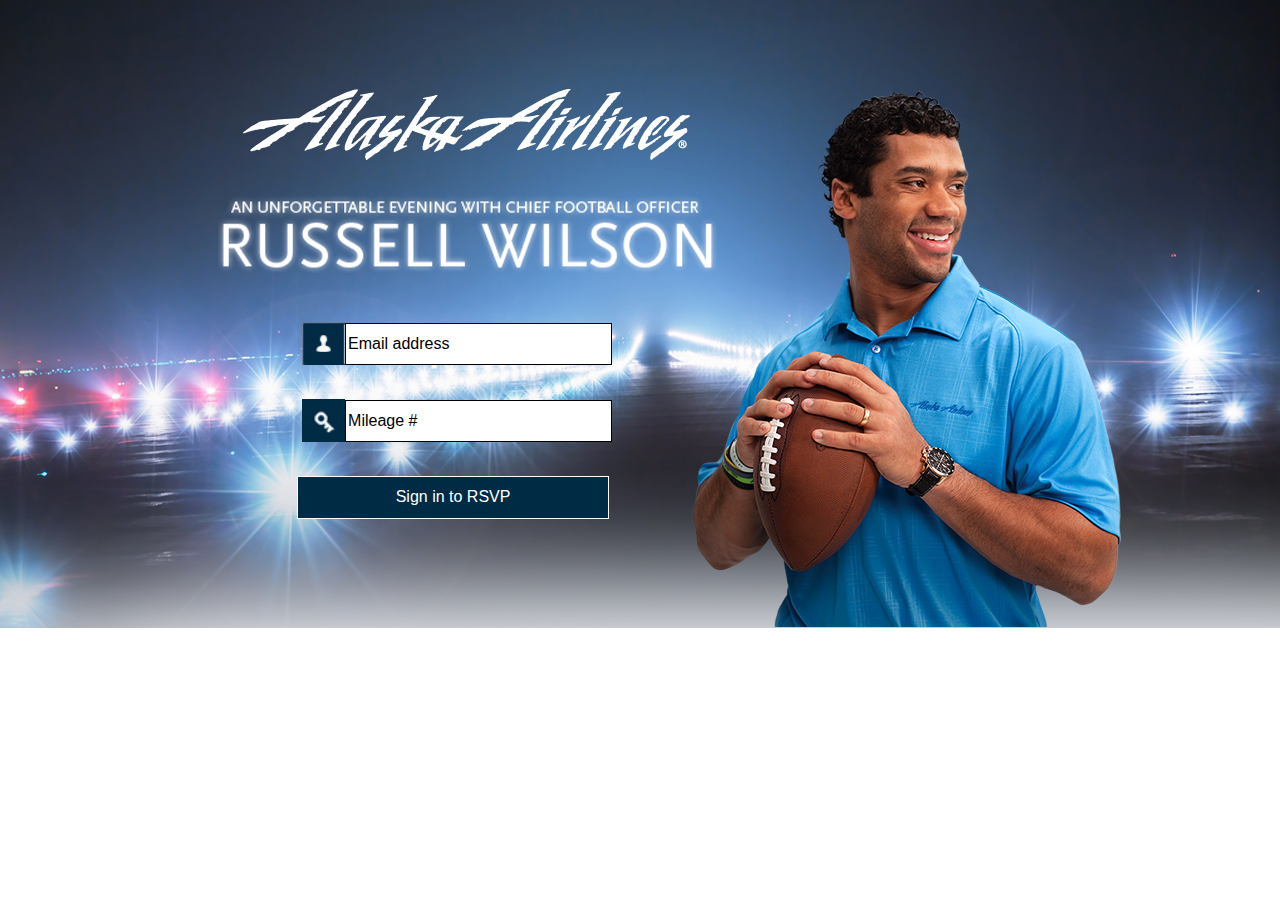
==== front_page.html @ 20f2e7ef "inserted front page login" ====
<!DOCTYPE html>
<html>
<head>
	<title>Alaska airlines</title>
	<link rel="stylesheet" href="./assets/styles/front_page_style.css" type="text/css">
	<link rel="stylesheet" href="./assets/styles/normalize.css" type="text/css">
</head>
<body>
	<section>
		<div id="main">
			<div id="banner">
				<div id="banner_text">
					<img src="./assets/images/banner_text.png">
				</div>
				<form id="form">
					<span class="text_field">
						<img src="./assets/images/field_bg.jpg" class="field_bg">
						<input class="field" type="email" placeholder="Email address">
					</span>
					<span class="text_field">
						<img src="./assets/images/key.png" class="field_bg">
						<input class="field" type="text" placeholder="Mileage #">
					</span>
					<input type="button" id="button" value="Sign in to RSVP">
				</form>
			</div>
			<div id="russell">
				<img src="./assets/images/russell_wilson.png">
			</div>
		</div>
	</section>
</body>
</html>
---- assets/styles/front_page_style.css ----
#main 
{
	width: 100%;
	background-image: url("../images/bg.png");
	background-repeat: no-repeat;
	background-size: 100% 100%;
	float: left;
	height: 628px;
}
#banner
{
	float: left;
	margin-left: 12%;
	margin-top: 4%;
	width: 42%;
}
#banner_text
{
	float: left;
	margin-left: 12%;
	margin-top: 7%;
}
#form
{
	margin-left: 24%;
	margin-top: 44%;
	height: 193px;
	width: 487px;
}
.text_field
{
	float: left;
	margin-top: 7%;
	width: 67%;
	padding: 0 4%;
}
.field_bg
{
	float: left;
	height: 43px;
}
.field
{
	height: 38px;
	float: left;
	margin-top: 1px;
	width: 80%;
	border: 1px solid black;
}
::-webkit-input-placeholder {
   color: black;
}

:-moz-placeholder { /* Firefox 18- */
   color: black;
   opacity: 1;  
}

::-moz-placeholder {  /* Firefox 19+ */
   color: black;  
   opacity: 1;  
}

:-ms-input-placeholder {  
   color: black;  
}
#button
{
	width: 64%;
	margin-top: 7%;
	border-radius: 0px;
	border: 1px solid white;
	background-color: #002B45;
	color: white;
	height: 43px;
	margin-left: 3%;
}
#russell
{
	float: left;
	margin-top: 7%;
}
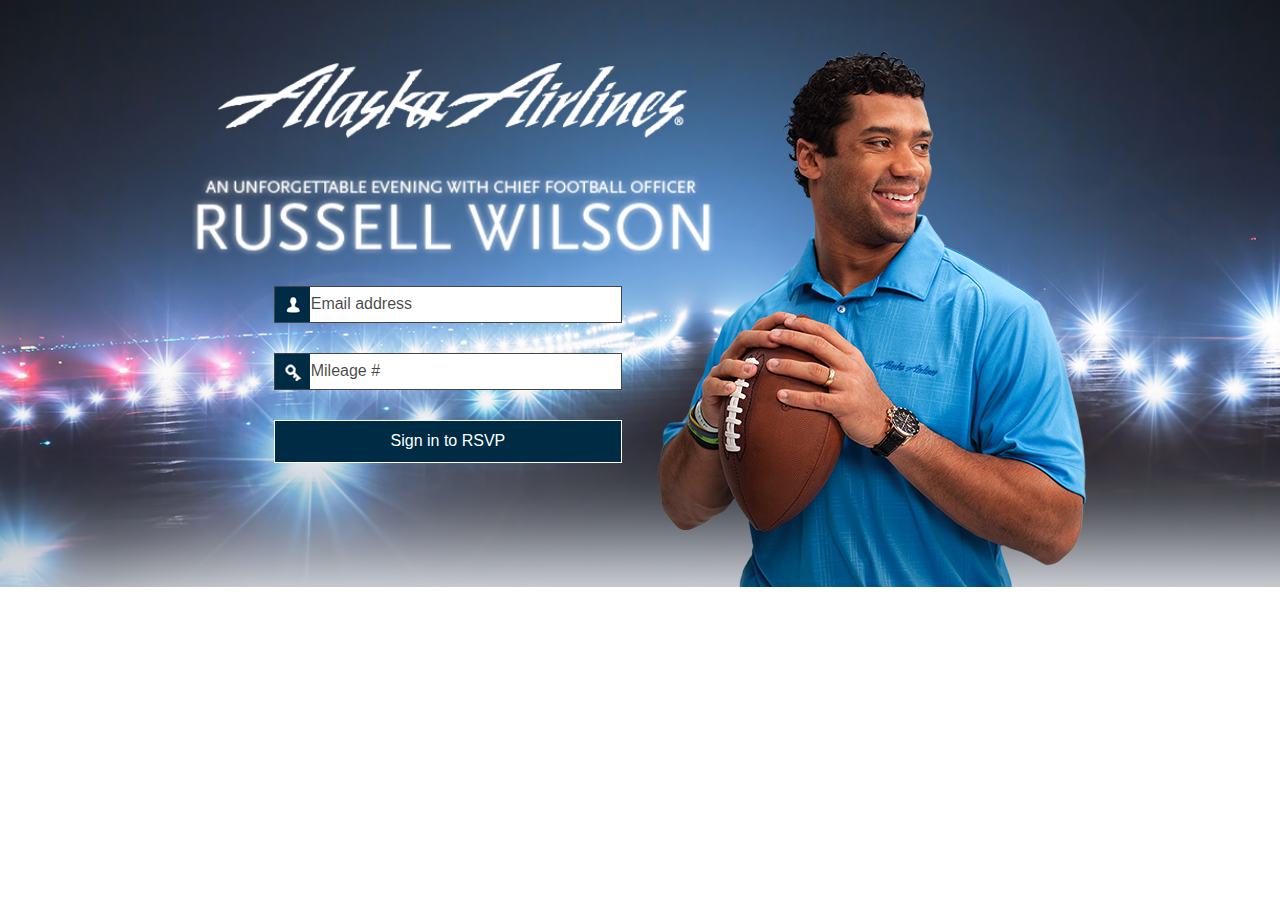
==== commit 031ebc78: "Modified front page login" ====
--- a/front_page.html
+++ b/front_page.html
@@ -8,24 +8,24 @@
 <body>
 	<section>
 		<div id="main">
-			<div id="banner">
-				<div id="banner_text">
-					<img src="./assets/images/banner_text.png">
+			<div id="main_wrapper">
+				<div id="banner">
+					<div id="banner_text">
+						<img src="./assets/images/banner_text.png" width="122%" style="float:left;">
+					</div>
+					<form id="form">
+						<div class="text_field">
+							<input class="field_mail" type="email" placeholder="Email address">
+						</div>
+						<div class="text_field">
+							<input class="field_mileage" type="text" placeholder="Mileage #">
+						</div>
+						<input type="button" id="button" value="Sign in to RSVP">
+					</form>
 				</div>
-				<form id="form">
-					<span class="text_field">
-						<img src="./assets/images/field_bg.jpg" class="field_bg">
-						<input class="field" type="email" placeholder="Email address">
-					</span>
-					<span class="text_field">
-						<img src="./assets/images/key.png" class="field_bg">
-						<input class="field" type="text" placeholder="Mileage #">
-					</span>
-					<input type="button" id="button" value="Sign in to RSVP">
-				</form>
-			</div>
-			<div id="russell">
-				<img src="./assets/images/russell_wilson.png">
+				<div id="russell">
+					<img src="./assets/images/russell_wilson.png" style="float:left;">
+				</div>
 			</div>
 		</div>
 	</section>
--- a/assets/styles/front_page_style.css
+++ b/assets/styles/front_page_style.css
@@ -3,80 +3,89 @@
 	width: 100%;
 	background-image: url("../images/bg.png");
 	background-repeat: no-repeat;
-	background-size: 100% 100%;
+	background-size: cover;
 	float: left;
-	height: 628px;
+	position: relative;
+}
+#main_wrapper
+{
+
+	margin: 0 auto;
+	width: 70%;
 }
 #banner
 {
 	float: left;
-	margin-left: 12%;
-	margin-top: 4%;
-	width: 42%;
+	margin-top: 63px;
+	width: 48%;
 }
 #banner_text
 {
 	float: left;
-	margin-left: 12%;
-	margin-top: 7%;
 }
 #form
 {
-	margin-left: 24%;
-	margin-top: 44%;
-	height: 193px;
-	width: 487px;
+	
 }
 .text_field
 {
 	float: left;
 	margin-top: 7%;
-	width: 67%;
-	padding: 0 4%;
+	width: 93%;
+	padding: 0 19%;
 }
-.field_bg
+.field_mail
 {
+	height: 33px;
 	float: left;
-	height: 43px;
+	width: 77%;
+	border: 1px solid  rgba(0, 0, 0, 0.73);
+	background-image: url("../images/user.png");
+	background-repeat: no-repeat;
+	padding-left: 36px;
+
 }
-.field
+.field_mileage
 {
-	height: 38px;
+	height: 33px;
 	float: left;
-	margin-top: 1px;
-	width: 80%;
-	border: 1px solid black;
+	width: 77%;
+	border: 1px solid rgba(0, 0, 0, 0.73);
+	background-image: url("../images/key.png");
+	background-repeat: no-repeat;
+	padding-left: 36px;
 }
 ::-webkit-input-placeholder {
-   color: black;
+   color: rgba(0, 0, 0, 0.73);
 }
 
 :-moz-placeholder { /* Firefox 18- */
-   color: black;
+   color: rgba(0, 0, 0, 0.73);
    opacity: 1;  
 }
 
 ::-moz-placeholder {  /* Firefox 19+ */
-   color: black;  
+   color: rgba(0, 0, 0, 0.73);  
    opacity: 1;  
 }
 
 :-ms-input-placeholder {  
-   color: black;  
+   color: rgba(0, 0, 0, 0.73);  
 }
 #button
 {
-	width: 64%;
+	width: 81%;
 	margin-top: 7%;
 	border-radius: 0px;
 	border: 1px solid white;
 	background-color: #002B45;
 	color: white;
 	height: 43px;
-	margin-left: 3%;
+	margin-left: 19%;
 }
 #russell
 {
-	float: left;
-	margin-top: 7%;
+	float: right;
+	padding-top: 50px;
+	bottom: 0;
 }
